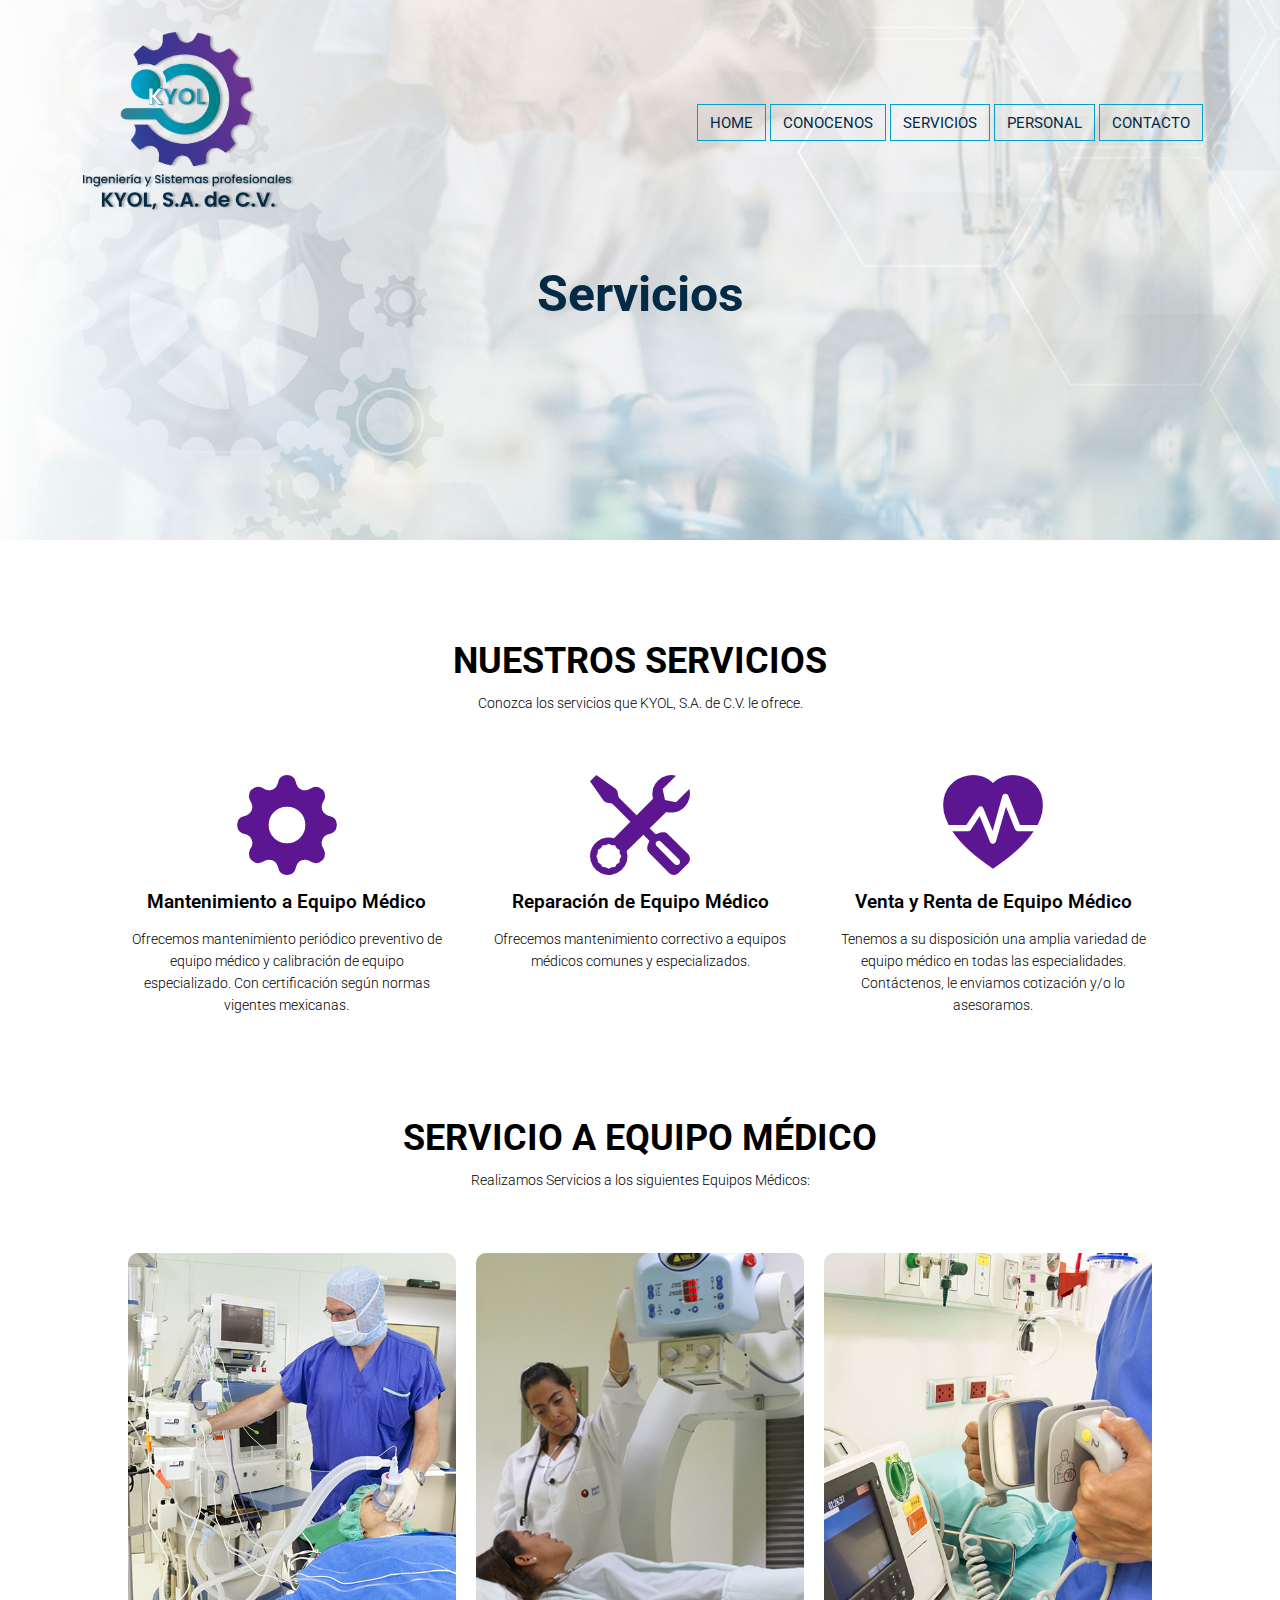
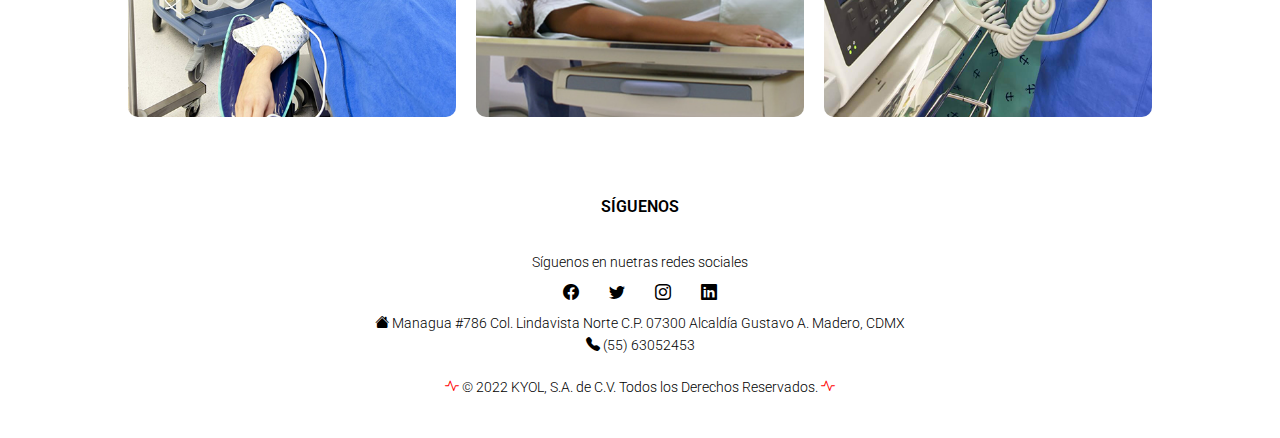
==== servicios.html @ 7a49b8d5 "Add files via upload" ====
<!DOCTYPE html>
<html lang="en">
  <head>
    <meta charset="UTF-8" />
    <meta http-equiv="X-UA-Compatible" content="IE=edge" />
    <meta name="viewport" content="width=device-width, initial-scale=1.0" />
    <meta name="description" content="Somos una empresa líder y reconocida a nivel regional en dar soluciones a clientes que cuenten con equipos médicos de Media y Alta Tecnología.">
    <meta name="keywords" content="Mantenimiento a Equipo Médico, Reparación de Equipo Médico, Venta y Renta de Equipo Médico, venta renta y mantenieinto de qeuipo medico, muebles medicos, insumos medicos">
    <title>KYOL, S.A. de C.V.</title>
    <link rel="icon" type="image/x-icon" href="img/favicon.ico" />
    <link rel="stylesheet" href="css/estilov2.css" />
    <link rel="preconnect" href="https://fonts.googleapis.com" />
    <link rel="preconnect" href="https://fonts.gstatic.com" crossorigin />
    <link
      href="https://fonts.googleapis.com/css2?family=Roboto:ital,wght@0,100;0,300;0,400;0,500;0,
      700;0,900;1,100;1,300;1,400;1,500;1,700;1,900&display=swap"
      rel="stylesheet"/>
      <link rel="stylesheet" href="https://cdn.jsdelivr.net/npm/bootstrap-icons@1.9.1/font/bootstrap-icons.css">
    
  </head>
  <body>
    <section class="sub-header2">
      <nav>
        <a href="index.html"><img src="img/logo.png"</a>
        <div class="nav-links">
          <ul>
            <li><a href="index.html">HOME</a>
            </li>
            <li>
              <a href="conocenos.html">CONOCENOS</a>
            </li>
            <li>
              <a href="servicios.html">SERVICIOS</a>
            </li>
            <li>
              <a href="personal.html">PERSONAL</a>
            </li>
            <li>
              <a href="contacto.html">CONTACTO</a>
            </li>
          </ul>
        </div>
      </nav>
      <h1>Servicios</h1>
    </section>
    <main>

      <section class="servicios">
        <h1>NUESTROS SERVICIOS</h1>
        <P>Conozca los servicios que KYOL, S.A. de C.V. le ofrece.</P>
           <div class="fila">
            <div class="servicios-col">
              <i class="bi bi-gear-fill"></i>
              <h3>Mantenimiento a Equipo Médico</h3>
              <p>Ofrecemos mantenimiento periódico preventivo de equipo médico y calibración de equipo especializado. Con certificación según normas vigentes mexicanas.</p>
            </div>
            <div class="servicios-col">
              <i class="bi bi-tools"></i>
              <h3>Reparación de Equipo Médico</h3>
              <p>Ofrecemos mantenimiento correctivo a equipos médicos comunes y especializados.</p>
            </div>
            <div class="servicios-col">
              <i class="bi bi-heart-pulse-fill"></i>
              <h3>Venta y Renta de Equipo Médico</h3>
              <p>Tenemos a su disposición una amplia variedad de equipo médico en todas las especialidades. Contáctenos, le enviamos cotización y/o lo asesoramos.</p>
            </div>
      
           </div>
      </section>

      <section class="instalaciones">
        <h1>SERVICIO A EQUIPO MÉDICO</h1>
        <p>Realizamos Servicios a los siguientes Equipos Médicos:</p>
           <div class="fila">
            <div class="ins-col">
              <img src="img/instalaciones1.png">
              <div class="layer">
                  <ul>
                    <li>✔ Equipos de Anestesia</li>
                    <li>✔ Vaporizadores de Anestesia</li>
                    <li>✔ Unidades de Electrocirugía</li>
                    <li>✔ Desfibriladores</li>
                    <li>✔ Monitores de Signos Vitales</li>
                    <li>✔ Central de Monitoreo</li>
                    <li>✔ Mesas de Cirugía</li>
                    <li>✔ Lámparas de Cirugía</li>
                    <li>✔ Ventiladores de Presión</li>
                    <li>✔ Ventiladores Volumétricos</li>
                  </ul>
              </div>
            </div>
            <div class="ins-col">
              <img src="img/instalaciones2.png">
              <div class="layer">
                <ul>
                  <li>✔ Ventiladores Pediátricos</li>
                  <li>✔ Instrumental Quirúrgico</li>
                  <li>✔ Microscopios de Cirugía</li>
                  <li>✔ Equipos de Rayos X</li>
                  <li>✔ Unidades de Electrocirugía (Electrobisturi)</li>
                  <li>✔ Tococardiografos</li>
                  <li>✔ Colposcopios</li>
                  <li>✔ Esterilizadores</li>
                  <li>✔ Unidades Dentales</li>
                </ul>
              </div>
            </div>
            <div class="ins-col">
              <img src="img/instalaciones3.png">
              <div class="layer">
                <ul>
                  <li>✔ Compresores</li>
                  <li>✔ Autoclaves</li>
                  <li>✔ Basculas</li>
                  <li>✔ Desmineralizadores</li>
                  <li>✔ Microscopios</li>
                  <li>✔ Centrifugas</li>
                  <li>✔ Mesas de Cirugía</li>
                  <li>✔ Lámparas de Cirugía</li>
                  <li>✔ Ventiladores de Presión</li>
                </ul>
              </div>
            </div>
           </div>
      </section>
   
    </main>


<!---footer---->
<section class="footer">
  <h4>SÍGUENOS</h4>
  <P>Síguenos en nuetras redes sociales</P>
  <div class="iconos">
    <i class="bi bi-facebook"></i>
    <i class="bi bi-twitter"></i>
    <i class="bi bi-instagram"></i>
    <i class="bi bi-linkedin"></i>
  </div>
  <p><i class="bi bi-house-fill"></i> Managua #786
    Col. Lindavista Norte C.P. 07300
    Alcaldía Gustavo A. Madero, CDMX<br><i class="bi bi-telephone-fill"></i> (55) 63052453 </p>
  <p><i class="bi bi-activity"></i> © 2022 KYOL, S.A. de C.V. Todos los Derechos Reservados. <i class="bi bi-activity"></i></p>
</section>

  </body>
</html>



  </body>
</html>
---- css/estilov2.css ----
@charset "UTF-8";
/*------index-------*/
/* se eliminan todos los padding y los margin que vienen por defecto y se resetean a 0 */
* {
  margin: 0;
  padding: 0;
  font-family: "Roboto", sans-serif;
}

.header {
  min-height: 100vh;
  width: 100%;
  background-image: url(../img/imghome.png);
  background-position: center;
  background-size: cover;
  position: relative;
}

nav {
  display: flex;
  padding: 2% 6%;
  justify-content: space-between;
  align-items: center;
}
nav img {
  width: 220px;
}

.nav-links {
  flex: 1;
  text-align: right;
}
.nav-links ul li {
  border: 1px solid rgb(0, 160, 200);
  background-color: transparent;
  list-style: none;
  display: inline-block;
  padding: 8px 12px;
  position: relative;
  transition: 1s;
}
.nav-links ul li:hover {
  background-color: rgb(92, 22, 145);
}
.nav-links ul li:hover a {
  color: white;
}
.nav-links ul li a {
  color: rgb(4, 43, 70);
  text-decoration: none;
  font-size: 15px;
}

.text-box {
  width: 90%;
  color: rgb(4, 43, 70);
  position: absolute;
  top: 60%;
  left: 50%;
  transform: translate(-50%, -50%);
  text-align: center;
}
.text-box h1 {
  font-size: 62px;
}
.text-box p {
  margin: 10px 0 40px;
  font-size: 20px;
  color: rgb(4, 43, 70);
}

.banner-btn {
  display: inline-block;
  text-decoration: none;
  color: rgb(4, 43, 70);
  border: 1px solid rgb(0, 160, 200);
  padding: 12px 34px;
  font-size: 15px;
  background: transparent;
  position: relative;
  cursor: pointer;
}

.banner-btn:hover {
  background: rgb(92, 22, 145);
  transition: 1s;
  color: white;
}

nav .bi {
  display: none;
}

@media (max-width: 700px) {
  .nav-links ul li {
    display: block;
  }
  .nav-links {
    position: absolute;
    height: 320px;
    width: 200px;
    top: 0;
    right: 0;
    text-align: left;
    z-index: 2;
  }
  .nav-links ul {
    padding: 40px;
  }
}
/*------ filosofía -------*/
.filosofia {
  width: 80%;
  margin: auto;
  text-align: center;
  padding-top: 100px;
}

h1 {
  font-size: 36px;
  font-weight: bold;
}

p {
  color: black;
  font-size: 14px;
  font-weight: 300;
  line-height: 22px;
  padding: 10px;
}

.fila {
  margin-top: 5%;
  display: flex;
  justify-content: space-between;
}

.col-filosofia {
  flex-basis: 31%;
  background: rgba(235, 235, 235, 0.932);
  border-radius: 10px;
  margin-bottom: 5%;
  padding: 20px 12px;
  box-sizing: border-box;
  transition: 0.5s;
}

h3 {
  text-align: center;
  font-weight: 600;
  margin: 10px 0;
}

.col-filosofia:hover {
  box-shadow: 0 0 20px 0px rgba(5, 12, 40, 0.941);
}

@media (max-width: 700px) {
  .fila {
    flex-direction: column;
  }
}
/*------instalaciones-------*/
.instalaciones {
  width: 80%;
  margin: auto;
  text-align: center;
  padding-top: 50px;
}

.ins-col {
  flex-basis: 32%;
  border-radius: 10px;
  margin-bottom: 30px;
  position: relative;
  overflow: hidden;
}
.ins-col img {
  width: 100%;
  display: block;
}

.layer {
  background: transparent;
  height: 100%;
  width: 100%;
  position: absolute;
  top: 0;
  left: 0;
  transition: 0.5s;
}

.layer:hover {
  background: rgba(0, 160, 200, 0.826);
}

.layer ul {
  width: 100%;
  color: white;
  font-size: 25px;
  text-align: center;
  position: absolute;
  opacity: 0;
  transition: 0, 5s;
}

.layer:hover ul {
  bottom: 20%;
  opacity: 1;
}

/*------servicios-------*/
.servicios {
  width: 80%;
  margin: auto;
  text-align: center;
  padding-top: 100px;
}

.servicios-col {
  flex-basis: 31%;
  border-radius: 10px;
  margin-bottom: 5%;
  text-align: center;
}
.servicios-col i {
  font-size: 100px;
  display: grid;
  place-content: center;
  color: rgb(92, 22, 145);
}
.servicios-col p {
  padding: 0;
}
.servicios-col h3 {
  margin-top: 16px;
  margin-bottom: 15px;
  text-align: center;
}

/*------reseñas-------*/
.opiniones {
  width: 80%;
  margin: auto;
  padding-top: 100px;
  text-align: center;
}

.opiniones-col {
  flex-basis: 44%;
  border-radius: 10px;
  margin-bottom: 5%;
  text-align: left;
  background: rgba(235, 235, 235, 0.932);
  padding: 25px;
  cursor: pointer;
  display: flex;
}
.opiniones-col img {
  height: 40px;
  margin-left: 5px;
  margin-right: 30px;
  border-radius: 50%;
}
.opiniones-col p {
  padding: 0;
}
.opiniones-col h3 {
  margin-top: 15px;
  text-align: left;
}
.opiniones-col .bi {
  color: rgb(255, 166, 0);
}

/*------banner-------*/
.banner {
  margin: 100px auto;
  width: 80%;
  background-image: url(../img/banner2.png);
  background-position: center;
  background-size: cover;
  border-radius: 10px;
  text-align: center;
  padding: 100px 0;
}
.banner a {
  color: white;
}
.banner h1 {
  color: white;
  margin-bottom: 40px;
  padding: 0;
}

@media (max-width: 700px) {
  .banner h1 {
    font-size: 20px;
  }
}
/*------footer-------*/
.footer {
  width: 100%;
  text-align: center;
  padding: 30px 0;
}
.footer h4 {
  margin-bottom: 25px;
  margin-top: 20px;
  font-weight: 600;
}

.iconos .bi {
  margin: 0 13px;
  cursor: pointer;
  padding: 18px 0;
}

.bi-activity {
  color: red;
}

/*------seccion conocenos-------*/
.sub-header {
  height: 60vh;
  width: 100%;
  background-image: url(../img/banner1.jpg);
  background-position: center;
  background-size: cover;
  text-align: center;
  color: rgb(4, 43, 70);
}
.sub-header h1 {
  margin-top: 20px;
  font-size: 50px;
}

.conocenos {
  width: 80%;
  margin: auto;
}

.conocenos-col {
  flex-basis: 48%;
  padding: 30px 2px;
}
.conocenos-col img {
  width: 100%;
}
.conocenos-col h1 {
  padding-top: 0;
}
.conocenos-col p {
  padding: 15px 0 25px;
}

.btn-rojo {
  color: rgb(0, 160, 200);
}

.btn-rojo:hover {
  color: white;
}

.conocenos2 {
  width: 80%;
  margin: auto;
}

.conocenos-col2 {
  flex-basis: 48%;
  padding: 0px 2px;
}
.conocenos-col2 img {
  width: 100%;
}
.conocenos-col2 h1 {
  padding-top: 0;
}
.conocenos-col2 p {
  padding: 15px 0 25px;
}

.btn-rojo {
  color: rgb(0, 160, 200);
}

.btn-rojo:hover {
  color: white;
}

/*------seccion servicios-------*/
.sub-header2 {
  height: 60vh;
  width: 100%;
  background-image: url(../img/banner3.jpg);
  background-position: center;
  background-size: cover;
  text-align: center;
  color: rgb(4, 43, 70);
}
.sub-header2 h1 {
  margin-top: 20px;
  font-size: 50px;
}

/*------seccion personal-------*/
.sub-header3 {
  height: 60vh;
  width: 100%;
  background-image: url(../img/banner4.jpg);
  background-position: center;
  background-size: cover;
  text-align: center;
  color: rgb(4, 43, 70);
}
.sub-header3 h1 {
  margin-top: 20px;
  font-size: 50px;
}

.contenido-niveles {
  width: 80%;
  margin: auto;
  padding: 1s0px;
}

.niveles-izq {
  flex-basis: 65%;
}
.niveles-izq img {
  width: 100%;
}
.niveles-izq h2 {
  color: black;
  font-weight: 600;
  margin: 0px 0px 0px;
}
.niveles-izq p {
  color: #999;
  padding: 10px 0px;
}

.niveles-der {
  flex-basis: 32%;
}
.niveles-der h3 {
  background: rgb(0, 160, 200);
  color: white;
  padding: 7px 0;
  font-size: 16px;
  margin-bottom: 20px;
}
.niveles-der div {
  display: flex;
  align-items: center;
  justify-content: space-between;
  color: #555;
  padding: 8px;
  box-sizing: border-box;
}

.caja-comen {
  border: 1px solid #ccc;
  margin: 50px 0;
  padding: 10px 20px;
}
.caja-comen h3 {
  text-align: left;
}

.form-comen input {
  width: 100%;
  padding: 10px;
  margin: 15px 0;
  box-sizing: border-box;
  border: none;
  outline: none;
  background: #f0f0f0;
}
.form-comen textarea {
  width: 100%;
  padding: 10px;
  margin: 15px 0;
  box-sizing: border-box;
  border: none;
  outline: none;
  background: #f0f0f0;
}
.form-comen button {
  margin: 10px 0;
}

/*------seccion contacto-------*/
.sub-header4 {
  height: 50vh;
  width: 100%;
  background-image: url(../img/banner5.jpg);
  background-position: center;
  background-size: cover;
  text-align: center;
  color: rgb(4, 43, 70);
}
.sub-header4 h1 {
  margin-top: 20px;
  font-size: 50px;
}

.mapa {
  width: 80%;
  margin: auto;
  padding: 80px 0;
}
.mapa iframe {
  width: 100%;
}

.contactanos {
  width: 80%;
  margin: auto;
}

.contacto-col {
  flex-basis: 48%;
  margin-bottom: 30px;
}
.contacto-col div {
  display: flex;
  align-items: center;
  margin-bottom: 40px;
}
.contacto-col .bi {
  font-size: 28px;
  color: rgb(0, 160, 200);
  margin: 10px;
  margin-right: 30px;
}
.contacto-col p {
  padding: 0;
}
.contacto-col h5 {
  font-size: 20px;
  margin-bottom: 5px;
  color: rgb(0, 160, 200);
  font-weight: 400;
}
.contacto-col input {
  width: 100%;
  padding: 15px;
  margin-bottom: 17px;
  outline: none;
  border: 1px solid #ccc;
}
.contacto-col textarea {
  width: 100%;
  padding: 15px;
  margin-bottom: 17px;
  outline: none;
  border: 1px solid #ccc;
}

/*# sourceMappingURL=estilov2.css.map */
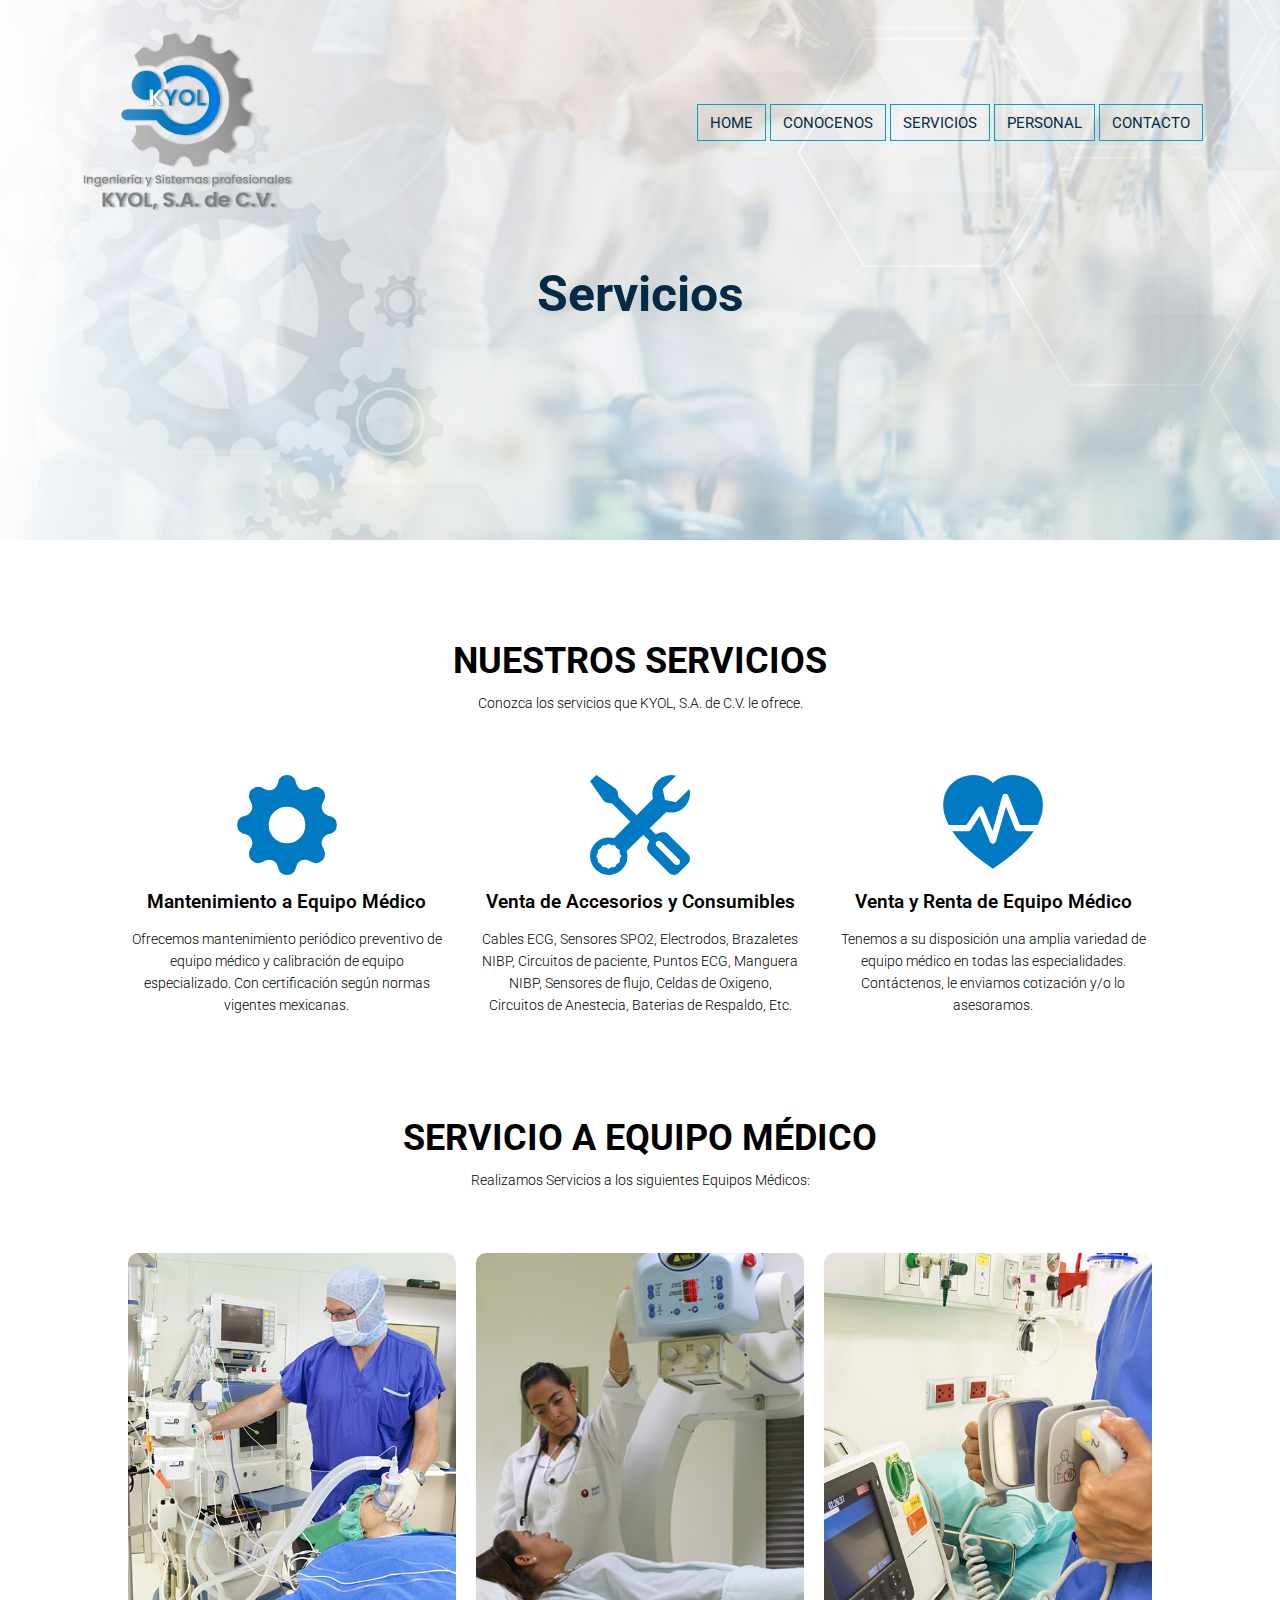
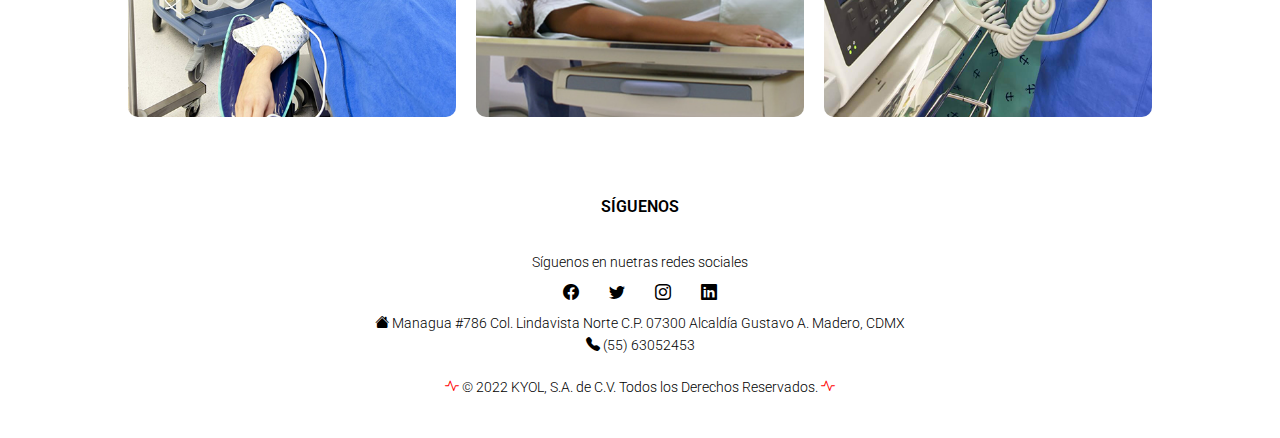
==== commit ba6acd54: "Add files via upload" ====
--- a/servicios.html
+++ b/servicios.html
@@ -56,8 +56,8 @@
             </div>
             <div class="servicios-col">
               <i class="bi bi-tools"></i>
-              <h3>Reparación de Equipo Médico</h3>
-              <p>Ofrecemos mantenimiento correctivo a equipos médicos comunes y especializados.</p>
+              <h3>Venta de Accesorios y Consumibles</h3>
+              <p>Cables ECG, Sensores SPO2, Electrodos, Brazaletes NIBP, Circuitos de paciente, Puntos ECG, Manguera NIBP, Sensores de flujo, Celdas de Oxigeno, Circuitos de Anestecia, Baterias de Respaldo, Etc.</p>
             </div>
             <div class="servicios-col">
               <i class="bi bi-heart-pulse-fill"></i>
--- a/css/estilov2.css
+++ b/css/estilov2.css
@@ -40,7 +40,7 @@
   transition: 1s;
 }
 .nav-links ul li:hover {
-  background-color: rgb(92, 22, 145);
+  background-color: rgb(0, 122, 195);
 }
 .nav-links ul li:hover a {
   color: white;
@@ -82,7 +82,7 @@
 }
 
 .banner-btn:hover {
-  background: rgb(92, 22, 145);
+  background: rgb(0, 122, 195);
   transition: 1s;
   color: white;
 }
@@ -227,7 +227,7 @@
   font-size: 100px;
   display: grid;
   place-content: center;
-  color: rgb(92, 22, 145);
+  color: rgb(0, 122, 195);
 }
 .servicios-col p {
   padding: 0;
